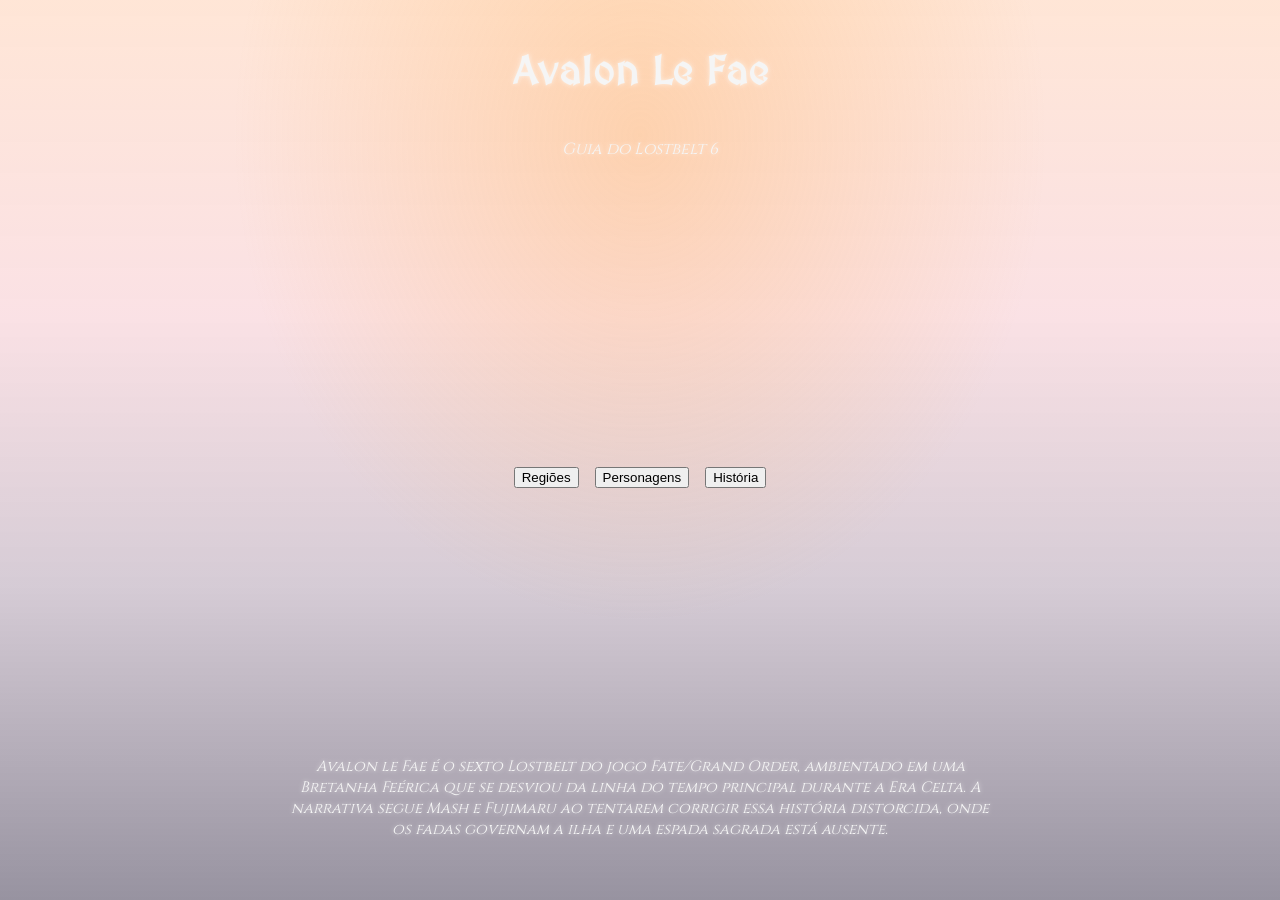
==== lsotblet6/Html/mapa_geral.html @ 4c6b0a63 "adiciona arquivos do projeto corretamente" ====
<!DOCTYPE html>
<html lang="pt-BR">
<head>
    <meta charset="UTF-8">
    <meta name="viewport" content="width=device-width, initial-scale=1.0">
    <title>Avalon Le Fae</title>

    <link rel="preconnect" href="https://fonts.googleapis.com">
    <link rel="preconnect" href="https://fonts.gstatic.com" crossorigin>
    <link href="https://fonts.googleapis.com/css2?family=MedievalSharp&family=Cinzel:wght@400;600&display=swap" rel="stylesheet">

    <link rel="icon" type="image/png" href="symbollb6.png">
    <link rel="stylesheet" href="aparencia.css">

    <style>
        * {
            box-sizing: border-box;
        }

        html, body {
            height: 100%;
        }

        body {
            position: relative;
            background-image: url("albion_waifu2x_art_noise2_waifu2x_art_noise3_scale.png");
            background-size: cover;
            background-position: center;
            background-attachment: fixed;
            background-repeat: no-repeat;
            min-height: 100vh;
            margin: 0;
            font-family: 'Cinzel', serif;
            overflow-x: hidden;
        }

        
        .overlay-entardecer {
            position: fixed;
            inset: 0;
            z-index: 0;
            pointer-events: none;
            background:
                radial-gradient(ellipse at 50% 15%, rgba(255, 176, 90, 0.35) 0%, rgba(255, 176, 90, 0) 45%),
                linear-gradient(to bottom,
                    rgba(255, 140, 70, 0.22) 0%,
                    rgba(230, 90, 110, 0.18) 35%,
                    rgba(90, 50, 90, 0.25) 65%,
                    rgba(25, 15, 45, 0.45) 100%);
            mix-blend-mode: multiply;
            animation: respirarLuz 10s ease-in-out infinite alternate;
        }

        @keyframes respirarLuz {
            0%   { opacity: 0.75; }
            100% { opacity: 1; }
        }

        
        .conteudo {
            position: relative;
            z-index: 1;
            display: flex;
            flex-direction: column;
            min-height: 100vh;
            padding: 20px 0;
        }

        h1, .titulo-medieval {
            font-family: 'MedievalSharp', cursive;
        }

        h1, p, .texto-glow {
            color: #f5f5f5;
            text-shadow:
                0 0 4px rgba(255, 255, 255, 0.5),
                0 0 8px rgba(255, 255, 255, 0.25);
        }

        h1 {
            text-align: center;
            font-size: 2.5rem;
            letter-spacing: 1px;
        }

        .subtitulo {
            text-align: center;
            font-style: italic;
        }

        
        .area-nav {
            flex: 1;
            display: flex;
            align-items: center;
            justify-content: center;
        }

        nav {
            display: flex;
            justify-content: center;
            gap: 16px;
            flex-wrap: wrap;
        }

        main {
            margin-top: auto;
            padding: 0 20px 40px;
        }

        main p {
            font-size: 15px;
            font-style: italic;
            max-width: 700px;
            margin: 0 auto;
            text-align: center;
        }

        
        @keyframes fadeIn {
            from {
                opacity: 0;
                transform: translateY(12px);
            }
            to {
                opacity: 1;
                transform: translateY(0);
            }
        }

        .fade-in {
            opacity: 0;
            animation: fadeIn 1s ease-out forwards;
        }

        .fade-in-1 { animation-delay: 0.1s; }
        .fade-in-2 { animation-delay: 0.4s; }
        .fade-in-3 { animation-delay: 0.7s; }
        .fade-in-3b { animation-delay: 0.9s; }
        .fade-in-3c { animation-delay: 1.1s; }
        .fade-in-4 { animation-delay: 1.4s; }
    </style>
</head>
<body>

    <div class="overlay-entardecer"></div>

    <div class="conteudo">

        <h1 class="fade-in fade-in-1">Avalon Le Fae</h1>

        <p class="subtitulo texto-glow fade-in fade-in-2">Guia do Lostbelt 6</p>

        <div style="text-align: center;">
            <img src="">
        </div>

        <div class="area-nav">
            <nav>
                <a href="regioes.html">
                    <button class="fade-in fade-in-3">
                        <span class="button_top">Regiões</span>
                    </button>
                </a>

                <a href="servos.html">
                    <button class="fade-in fade-in-3b">
                        <span class="button_top">Personagens</span>
                    </button>
                </a>

                <a href="story.html">
                    <button class="fade-in fade-in-3c">
                        <span class="button_top">História</span>
                    </button>
                </a>
            </nav>
        </div>

        <main>
            <p class="fade-in fade-in-4">
                Avalon le Fae é o sexto Lostbelt do jogo Fate/Grand Order,
                ambientado em uma Bretanha Feérica que se desviou da linha do tempo principal durante a Era Celta.
                A narrativa segue Mash e Fujimaru ao tentarem corrigir essa história distorcida,
                onde os fadas governam a ilha e uma espada sagrada está ausente.
            </p>
        </main>

    </div>

</body>
</html>
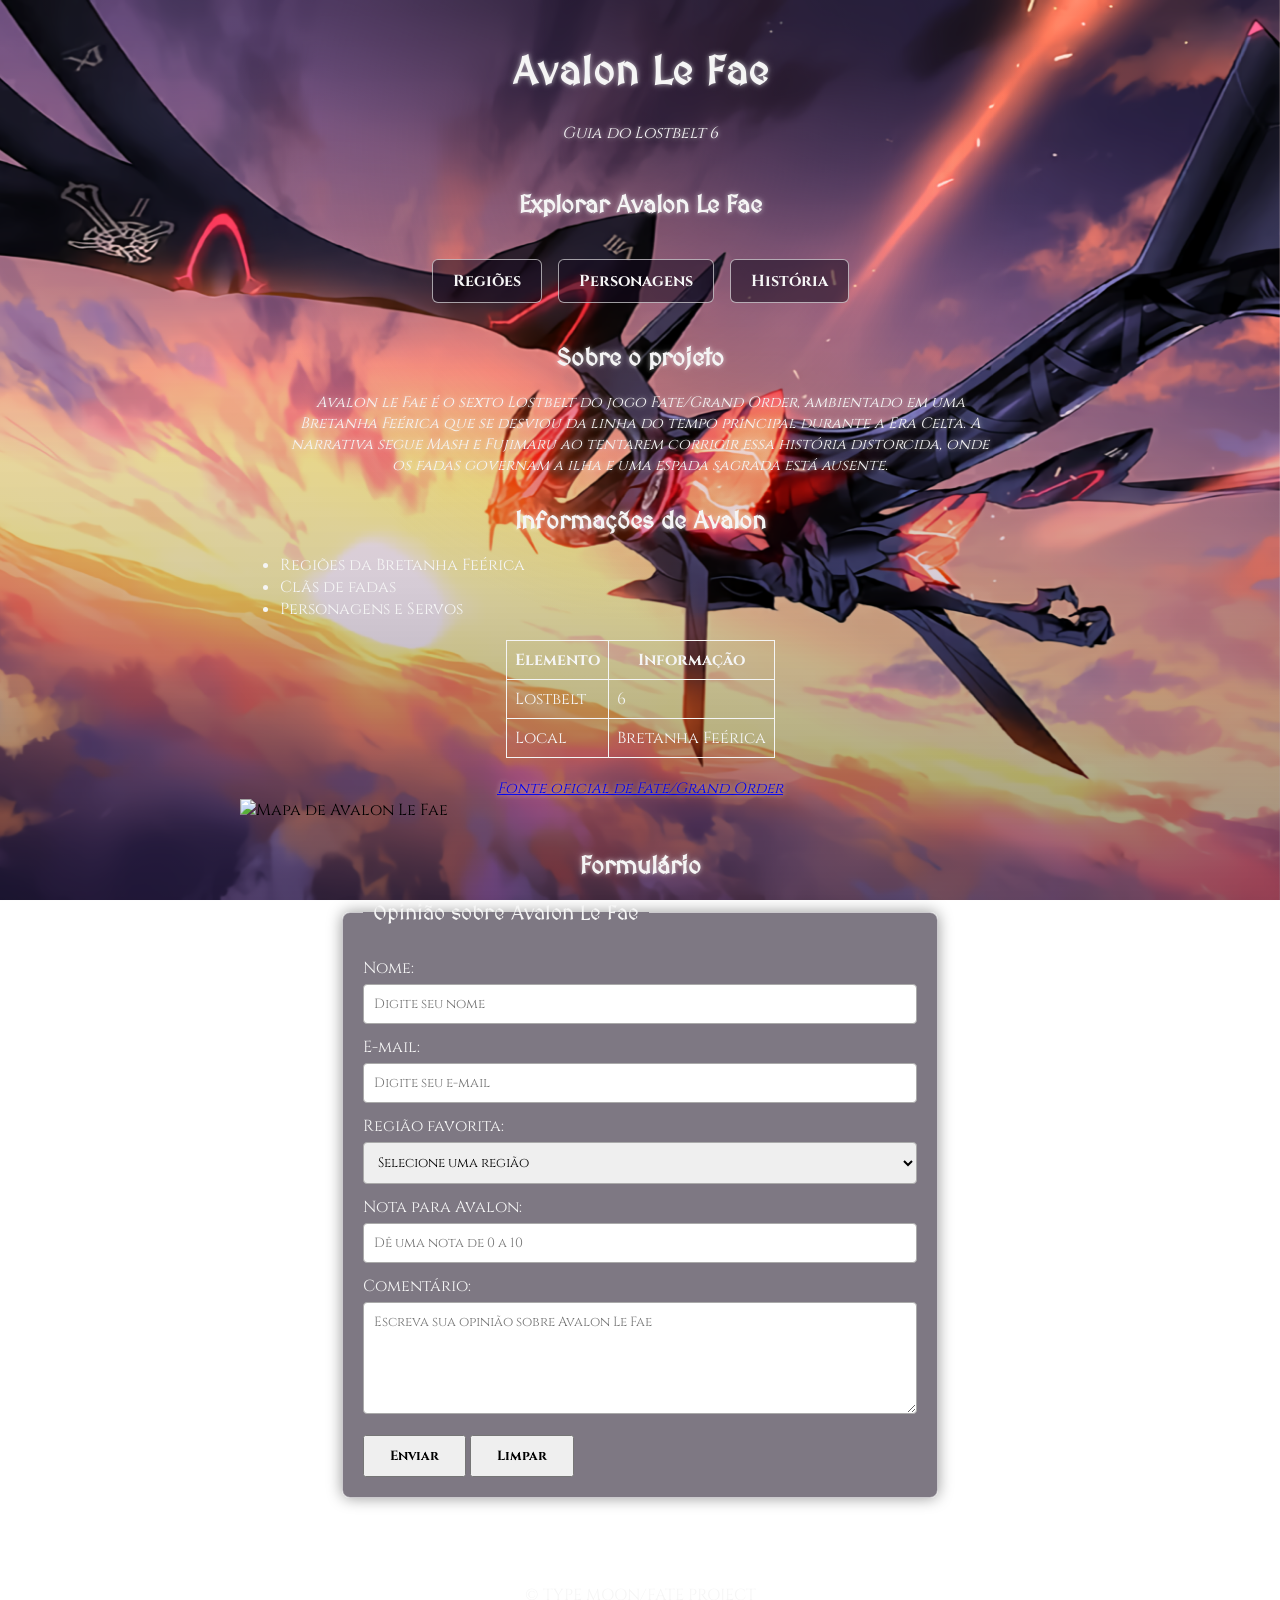
==== commit bff4295c: "aula 3" ====
--- a/lsotblet6/Html/mapa_geral.html
+++ b/lsotblet6/Html/mapa_geral.html
@@ -1,192 +1,164 @@
 <!DOCTYPE html>
 <html lang="pt-BR">
 <head>
-    <meta charset="UTF-8">
-    <meta name="viewport" content="width=device-width, initial-scale=1.0">
-    <title>Avalon Le Fae</title>
+  <meta charset="UTF-8">
+  <meta name="viewport" content="width=device-width, initial-scale=1.0">
+  <title>Avalon Le Fae</title>
 
-    <link rel="preconnect" href="https://fonts.googleapis.com">
-    <link rel="preconnect" href="https://fonts.gstatic.com" crossorigin>
-    <link href="https://fonts.googleapis.com/css2?family=MedievalSharp&family=Cinzel:wght@400;600&display=swap" rel="stylesheet">
+  <link rel="preconnect" href="https://fonts.googleapis.com">
+  <link rel="preconnect" href="https://fonts.gstatic.com" crossorigin>
+  <link href="https://fonts.googleapis.com/css2?family=MedievalSharp&family=Cinzel:wght@400;600&display=swap" rel="stylesheet">
+  <link rel="icon" type="image/png" href="assets/images/symbollb6.png">
+  <link rel="stylesheet" href="css/aparencia.css">
 
-    <link rel="icon" type="image/png" href="symbollb6.png">
-    <link rel="stylesheet" href="aparencia.css">
+  <style>
+    * { box-sizing: border-box; }
+    html, body { height: 100%; }
+    body {
+      position: relative; margin: 0; min-height: 100vh; overflow-x: hidden;
+      font-family: 'Cinzel', serif;
+      background: url(albion_waifu2x_art_noise2_waifu2x_art_noise3_scale.png) center/cover fixed no-repeat;
+    }
+    .overlay-entardecer {
+      position: fixed; inset: 0; z-index: 0; pointer-events: none; mix-blend-mode: multiply;
+      background: radial-gradient(ellipse at 50% 15%, rgba(255,176,90,.35) 0%, rgba(255,176,90,0) 45%),
+                  linear-gradient(to bottom, rgba(255,140,70,.22) 0%, rgba(230,90,110,.18) 35%, rgba(90,50,90,.25) 65%, rgba(25,15,45,.45) 100%);
+      animation: respirarLuz 10s ease-in-out infinite alternate;
+    }
+    @keyframes respirarLuz { 0% { opacity: .75; } 100% { opacity: 1; } }
 
-    <style>
-        * {
-            box-sizing: border-box;
-        }
+    .conteudo { position: relative; z-index: 1; display: flex; flex-direction: column; min-height: 100vh; padding: 20px 0; }
+    h1, .titulo-medieval { font-family: 'MedievalSharp', cursive; }
+    h1, h2, p, .texto-glow { color: #f5f5f5; text-shadow: 0 0 4px rgba(255,255,255,.5), 0 0 8px rgba(255,255,255,.25); }
+    h1 { text-align: center; font-size: 2.5rem; letter-spacing: 1px; }
+    h2 { text-align: center; font-family: 'MedievalSharp', cursive; }
+    .subtitulo { text-align: center; font-style: italic; }
 
-        html, body {
-            height: 100%;
-        }
+    main { margin-top: auto; padding: 0 20px 40px; }
+    main > section > p { font-size: 15px; font-style: italic; max-width: 700px; margin: 0 auto; text-align: center; }
+    section { margin: 30px auto; max-width: 800px; }
 
-        body {
-            position: relative;
-            background-image: url("albion_waifu2x_art_noise2_waifu2x_art_noise3_scale.png");
-            background-size: cover;
-            background-position: center;
-            background-attachment: fixed;
-            background-repeat: no-repeat;
-            min-height: 100vh;
-            margin: 0;
-            font-family: 'Cinzel', serif;
-            overflow-x: hidden;
-        }
+    .area-nav { display: flex; align-items: center; justify-content: center; margin: 40px 0; }
+    nav { display: flex; justify-content: center; gap: 16px; flex-wrap: wrap; }
+    .botao-nav {
+      display: inline-block; padding: 10px 20px; text-decoration: none;
+      color: #f5f5f5; font-family: 'Cinzel', serif; font-weight: bold;
+      border: 1px solid rgba(255,255,255,.6); border-radius: 6px;
+      background: rgba(20,10,30,.55); transition: box-shadow .2s;
+    }
+    .botao-nav:hover, .botao-nav:focus { box-shadow: 0 0 10px rgba(216,164,255,.6); outline: none; }
 
-        
-        .overlay-entardecer {
-            position: fixed;
-            inset: 0;
-            z-index: 0;
-            pointer-events: none;
-            background:
-                radial-gradient(ellipse at 50% 15%, rgba(255, 176, 90, 0.35) 0%, rgba(255, 176, 90, 0) 45%),
-                linear-gradient(to bottom,
-                    rgba(255, 140, 70, 0.22) 0%,
-                    rgba(230, 90, 110, 0.18) 35%,
-                    rgba(90, 50, 90, 0.25) 65%,
-                    rgba(25, 15, 45, 0.45) 100%);
-            mix-blend-mode: multiply;
-            animation: respirarLuz 10s ease-in-out infinite alternate;
-        }
+    ul, table { color: #f5f5f5; }
+    table { border-collapse: collapse; margin: 20px auto; }
+    th, td { border: 1px solid #f5f5f5; padding: 8px; }
 
-        @keyframes respirarLuz {
-            0%   { opacity: 0.75; }
-            100% { opacity: 1; }
-        }
+    form { max-width: 600px; margin: 20px auto; }
+    fieldset { padding: 20px; border: 1px solid rgba(255,255,255,.6); border-radius: 8px; background: rgba(20,10,30,.55); box-shadow: 0 0 15px rgba(0,0,0,.4); }
+    legend { color: #f5f5f5; font-family: 'MedievalSharp', cursive; font-size: 1.3rem; padding: 0 10px; }
+    label { display: block; color: #f5f5f5; margin-top: 12px; }
+    input, select, textarea { width: 100%; padding: 10px; margin-top: 5px; border: 1px solid #aaa; border-radius: 4px; font-family: 'Cinzel', serif; }
+    input:focus, select:focus, textarea:focus { outline: none; border-color: #d8a4ff; box-shadow: 0 0 8px rgba(216,164,255,.5); }
+    .botao-formulario { margin-top: 15px; padding: 10px 25px; cursor: pointer; font-family: 'Cinzel', serif; font-weight: bold; }
 
-        
-        .conteudo {
-            position: relative;
-            z-index: 1;
-            display: flex;
-            flex-direction: column;
-            min-height: 100vh;
-            padding: 20px 0;
-        }
+    footer { text-align: center; }
 
-        h1, .titulo-medieval {
-            font-family: 'MedievalSharp', cursive;
-        }
-
-        h1, p, .texto-glow {
-            color: #f5f5f5;
-            text-shadow:
-                0 0 4px rgba(255, 255, 255, 0.5),
-                0 0 8px rgba(255, 255, 255, 0.25);
-        }
-
-        h1 {
-            text-align: center;
-            font-size: 2.5rem;
-            letter-spacing: 1px;
-        }
-
-        .subtitulo {
-            text-align: center;
-            font-style: italic;
-        }
-
-        
-        .area-nav {
-            flex: 1;
-            display: flex;
-            align-items: center;
-            justify-content: center;
-        }
-
-        nav {
-            display: flex;
-            justify-content: center;
-            gap: 16px;
-            flex-wrap: wrap;
-        }
-
-        main {
-            margin-top: auto;
-            padding: 0 20px 40px;
-        }
-
-        main p {
-            font-size: 15px;
-            font-style: italic;
-            max-width: 700px;
-            margin: 0 auto;
-            text-align: center;
-        }
-
-        
-        @keyframes fadeIn {
-            from {
-                opacity: 0;
-                transform: translateY(12px);
-            }
-            to {
-                opacity: 1;
-                transform: translateY(0);
-            }
-        }
-
-        .fade-in {
-            opacity: 0;
-            animation: fadeIn 1s ease-out forwards;
-        }
-
-        .fade-in-1 { animation-delay: 0.1s; }
-        .fade-in-2 { animation-delay: 0.4s; }
-        .fade-in-3 { animation-delay: 0.7s; }
-        .fade-in-3b { animation-delay: 0.9s; }
-        .fade-in-3c { animation-delay: 1.1s; }
-        .fade-in-4 { animation-delay: 1.4s; }
-    </style>
+    @keyframes fadeIn { from { opacity: 0; transform: translateY(12px); } to { opacity: 1; transform: translateY(0); } }
+    .fade-in { opacity: 0; animation: fadeIn 1s ease-out forwards; }
+    .fade-in-1 { animation-delay: .1s; } .fade-in-2 { animation-delay: .4s; }
+    .fade-in-3 { animation-delay: .7s; } .fade-in-3b { animation-delay: .9s; } .fade-in-3c { animation-delay: 1.1s; }
+    .fade-in-4 { animation-delay: 1.4s; }
+  </style>
 </head>
 <body>
+  <div class="overlay-entardecer"></div>
 
-    <div class="overlay-entardecer"></div>
+  <div class="conteudo">
 
-    <div class="conteudo">
+    <header>
+      <h1 class="fade-in fade-in-1">Avalon Le Fae</h1>
+      <p class="subtitulo texto-glow fade-in fade-in-2">Guia do Lostbelt 6</p>
+    </header>
 
-        <h1 class="fade-in fade-in-1">Avalon Le Fae</h1>
+    <main>
 
-        <p class="subtitulo texto-glow fade-in fade-in-2">Guia do Lostbelt 6</p>
+      <section>
+        <h2>Explorar Avalon Le Fae</h2>
+        <div class="area-nav">
+          <nav>
+            <a class="botao-nav fade-in fade-in-3" href="regioes.html">Regiões</a>
+            <a class="botao-nav fade-in fade-in-3b" href="servos.html">Personagens</a>
+            <a class="botao-nav fade-in fade-in-3c" href="story.html">História</a>
+          </nav>
+        </div>
+      </section>
 
-        <div style="text-align: center;">
-            <img src="">
-        </div>
+      <section>
+        <h2>Sobre o projeto</h2>
+        <p class="fade-in fade-in-4">
+          Avalon le Fae é o sexto Lostbelt do jogo Fate/Grand Order, ambientado em uma Bretanha
+          Feérica que se desviou da linha do tempo principal durante a Era Celta. A narrativa segue
+          Mash e Fujimaru ao tentarem corrigir essa história distorcida, onde os fadas governam a
+          ilha e uma espada sagrada está ausente.
+        </p>
+      </section>
 
-        <div class="area-nav">
-            <nav>
-                <a href="regioes.html">
-                    <button class="fade-in fade-in-3">
-                        <span class="button_top">Regiões</span>
-                    </button>
-                </a>
+      <section>
+        <h2>Informações de Avalon</h2>
+        <ul>
+          <li>Regiões da Bretanha Feérica</li>
+          <li>Clãs de fadas</li>
+          <li>Personagens e Servos</li>
+        </ul>
+        <table>
+          <thead><tr><th>Elemento</th><th>Informação</th></tr></thead>
+          <tbody>
+            <tr><td>Lostbelt</td><td>6</td></tr>
+            <tr><td>Local</td><td>Bretanha Feérica</td></tr>
+          </tbody>
+        </table>
+        <p><a href="https://fate-go.us/" target="_blank" rel="noopener noreferrer">Fonte oficial de Fate/Grand Order</a></p>
+        <img src="assets/images/mapa-avalon.png" alt="Mapa de Avalon Le Fae">
+      </section>
 
-                <a href="servos.html">
-                    <button class="fade-in fade-in-3b">
-                        <span class="button_top">Personagens</span>
-                    </button>
-                </a>
+      <section>
+        <h2>Formulário</h2>
+        <form action="#" method="post">
+          <fieldset>
+            <legend>Opinião sobre Avalon Le Fae</legend>
 
-                <a href="story.html">
-                    <button class="fade-in fade-in-3c">
-                        <span class="button_top">História</span>
-                    </button>
-                </a>
-            </nav>
-        </div>
+            <label for="nome">Nome:</label>
+            <input type="text" id="nome" name="nome" required minlength="2" placeholder="Digite seu nome">
 
-        <main>
-            <p class="fade-in fade-in-4">
-                Avalon le Fae é o sexto Lostbelt do jogo Fate/Grand Order,
-                ambientado em uma Bretanha Feérica que se desviou da linha do tempo principal durante a Era Celta.
-                A narrativa segue Mash e Fujimaru ao tentarem corrigir essa história distorcida,
-                onde os fadas governam a ilha e uma espada sagrada está ausente.
-            </p>
-        </main>
+            <label for="email">E-mail:</label>
+            <input type="email" id="email" name="email" required placeholder="Digite seu e-mail">
 
-    </div>
+            <label for="regiao">Região favorita:</label>
+            <select id="regiao" name="regiao" required>
+              <option value="">Selecione uma região</option>
+              <option value="salisbury">Salisbury</option>
+              <option value="londinium">Londinium</option>
+              <option value="orkney">Orkney</option>
+              <option value="cornwall">Cornwall</option>
+            </select>
 
+            <label for="nota">Nota para Avalon:</label>
+            <input type="number" id="nota" name="nota" min="0" max="10" required placeholder="Dê uma nota de 0 a 10">
+
+            <label for="comentario">Comentário:</label>
+            <textarea id="comentario" name="comentario" rows="5" placeholder="Escreva sua opinião sobre Avalon Le Fae"></textarea>
+
+            <button class="botao-formulario" type="submit">Enviar</button>
+            <button class="botao-formulario" type="reset">Limpar</button>
+          </fieldset>
+        </form>
+      </section>
+
+    </main>
+
+    <footer>
+      <p>© TYPE MOON/FATE PROJECT</p>
+    </footer>
+
+  </div>
 </body>
 </html>
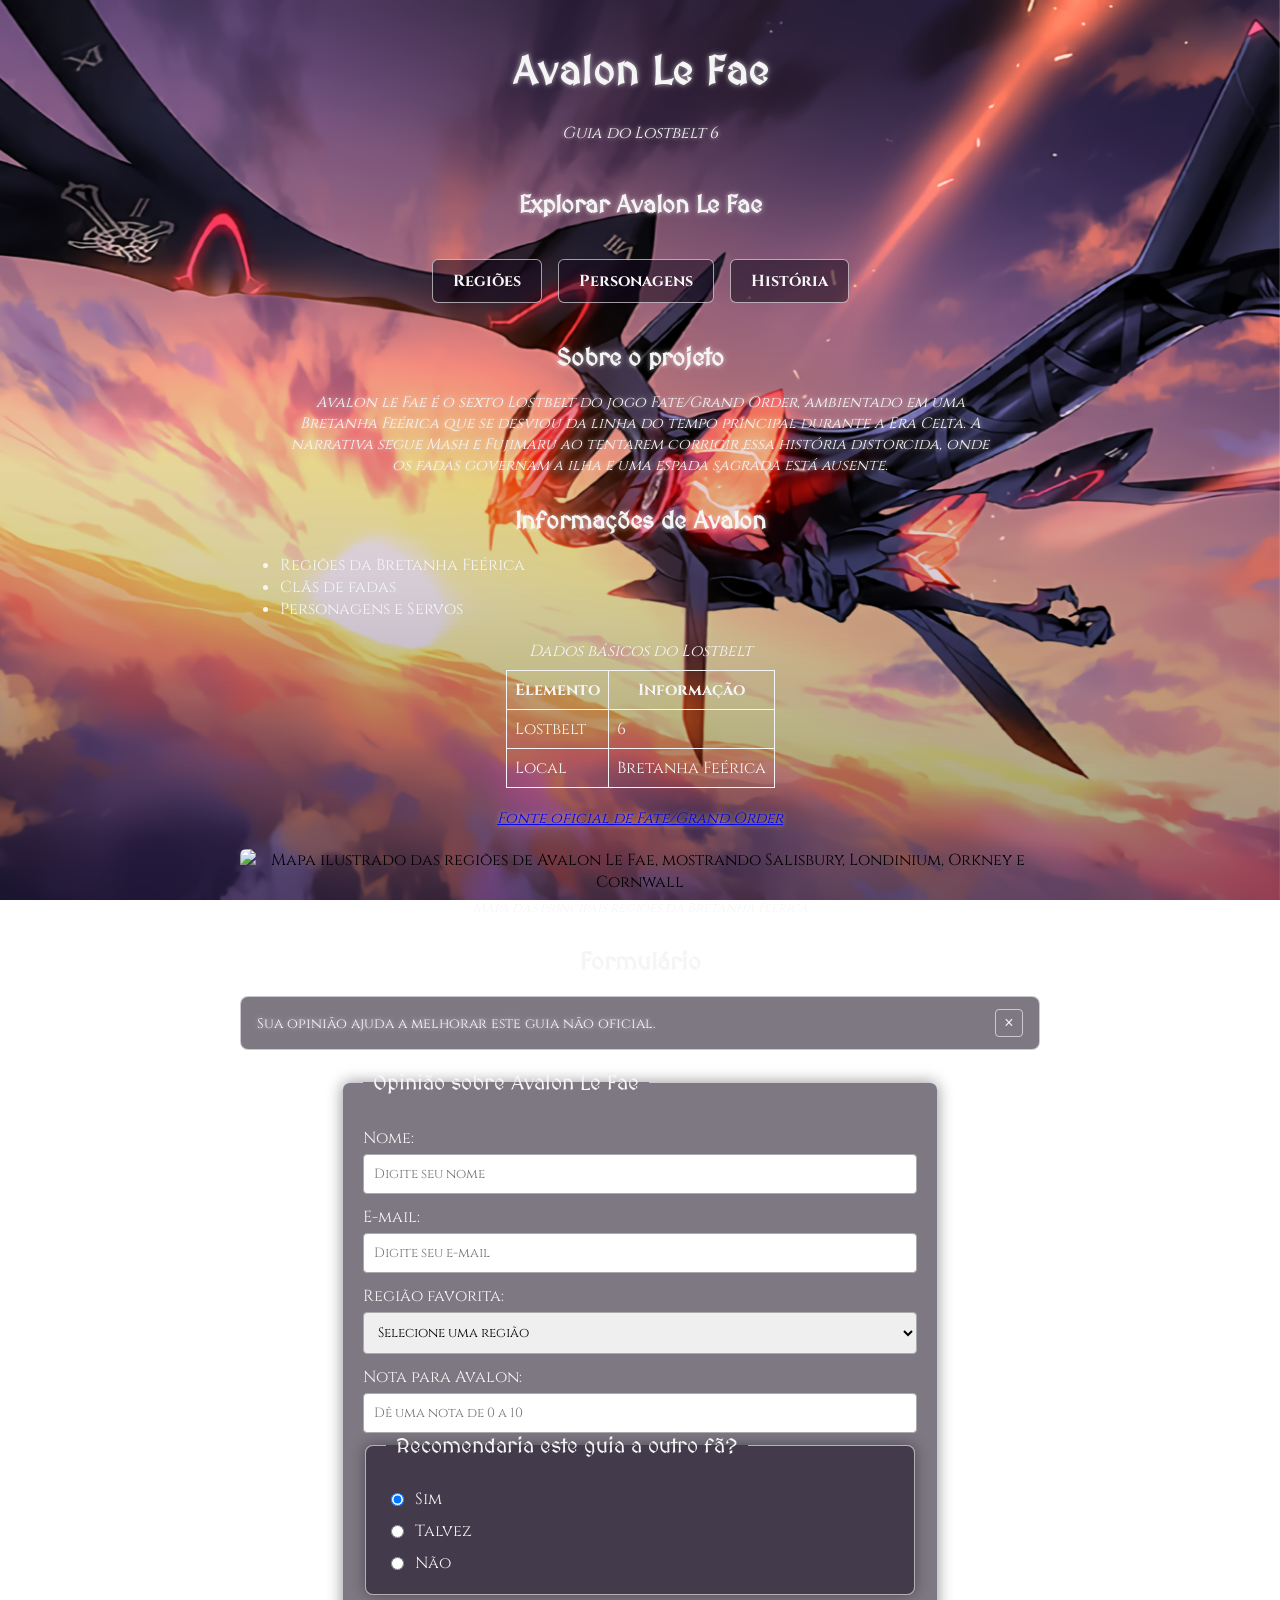
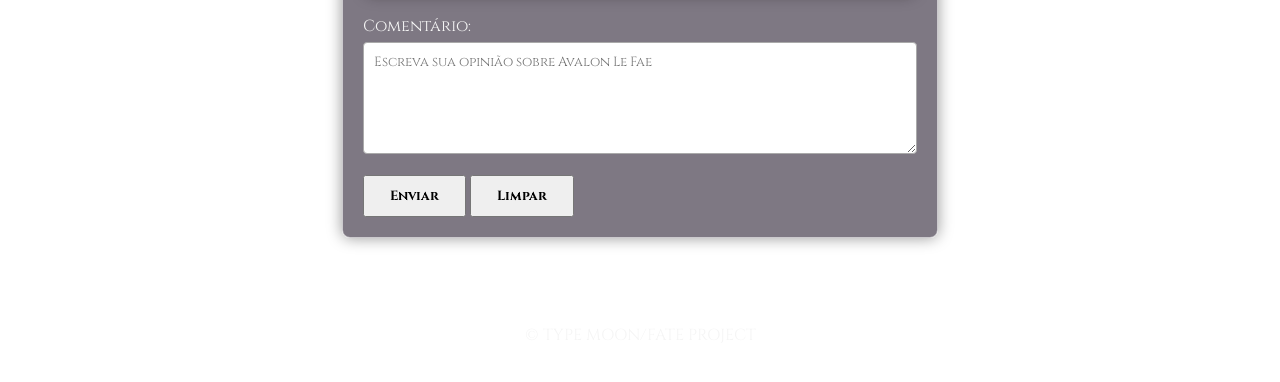
==== commit 1596a81a: "simplificar" ====
--- a/lsotblet6/Html/mapa_geral.html
+++ b/lsotblet6/Html/mapa_geral.html
@@ -8,8 +8,7 @@
   <link rel="preconnect" href="https://fonts.googleapis.com">
   <link rel="preconnect" href="https://fonts.gstatic.com" crossorigin>
   <link href="https://fonts.googleapis.com/css2?family=MedievalSharp&family=Cinzel:wght@400;600&display=swap" rel="stylesheet">
-  <link rel="icon" type="image/png" href="assets/images/symbollb6.png">
-  <link rel="stylesheet" href="css/aparencia.css">
+  <link rel="icon" type="image/png" href="symbollb6.png">
 
   <style>
     * { box-sizing: border-box; }
@@ -46,19 +45,40 @@
       border: 1px solid rgba(255,255,255,.6); border-radius: 6px;
       background: rgba(20,10,30,.55); transition: box-shadow .2s;
     }
-    .botao-nav:hover, .botao-nav:focus { box-shadow: 0 0 10px rgba(216,164,255,.6); outline: none; }
+    .botao-nav:hover, .botao-nav:focus-visible { box-shadow: 0 0 10px rgba(216,164,255,.6); outline: 2px solid #d8a4ff; outline-offset: 2px; }
 
     ul, table { color: #f5f5f5; }
     table { border-collapse: collapse; margin: 20px auto; }
     th, td { border: 1px solid #f5f5f5; padding: 8px; }
+    caption { color: #f5f5f5; font-style: italic; margin-bottom: 8px; }
+
+    figure { text-align: center; margin: 20px auto; }
+    figcaption { color: #f5f5f5; font-size: 13px; font-style: italic; margin-top: 6px; }
+    img { max-width: 100%; height: auto; border-radius: 6px; }
 
     form { max-width: 600px; margin: 20px auto; }
-    fieldset { padding: 20px; border: 1px solid rgba(255,255,255,.6); border-radius: 8px; background: rgba(20,10,30,.55); box-shadow: 0 0 15px rgba(0,0,0,.4); }
+    fieldset { padding: 20px; border: 1px solid rgba(255,255,255,.6); border-radius: 8px; background: rgba(20,10,30,.55); box-shadow: 0 0 15px rgba(0,0,0,.4); margin-bottom: 20px; }
     legend { color: #f5f5f5; font-family: 'MedievalSharp', cursive; font-size: 1.3rem; padding: 0 10px; }
     label { display: block; color: #f5f5f5; margin-top: 12px; }
     input, select, textarea { width: 100%; padding: 10px; margin-top: 5px; border: 1px solid #aaa; border-radius: 4px; font-family: 'Cinzel', serif; }
-    input:focus, select:focus, textarea:focus { outline: none; border-color: #d8a4ff; box-shadow: 0 0 8px rgba(216,164,255,.5); }
+    input:focus-visible, select:focus-visible, textarea:focus-visible { outline: none; border-color: #d8a4ff; box-shadow: 0 0 8px rgba(216,164,255,.5); }
+    .campo-radio { display: flex; align-items: center; gap: 8px; margin-top: 10px; }
+    .campo-radio label { display: inline; margin: 0; }
+    .campo-radio input { width: auto; margin-top: 0; }
     .botao-formulario { margin-top: 15px; padding: 10px 25px; cursor: pointer; font-family: 'Cinzel', serif; font-weight: bold; }
+
+    .aviso {
+      display: flex; align-items: center; justify-content: space-between; gap: 12px;
+      padding: 12px 16px; border: 1px solid rgba(255,255,255,.6); border-radius: 8px;
+      background: rgba(20,10,30,.55); margin-bottom: 20px;
+    }
+    .aviso p { margin: 0; text-align: left; font-size: 14px; }
+    .botao-fechar {
+      background: transparent; border: 1px solid rgba(255,255,255,.6); color: #f5f5f5;
+      border-radius: 4px; width: 28px; height: 28px; cursor: pointer; font-size: 16px; line-height: 1;
+    }
+    .botao-fechar:hover, .botao-fechar:focus-visible { box-shadow: 0 0 8px rgba(216,164,255,.6); }
+    .oculto { display: none; }
 
     footer { text-align: center; }
 
@@ -67,6 +87,10 @@
     .fade-in-1 { animation-delay: .1s; } .fade-in-2 { animation-delay: .4s; }
     .fade-in-3 { animation-delay: .7s; } .fade-in-3b { animation-delay: .9s; } .fade-in-3c { animation-delay: 1.1s; }
     .fade-in-4 { animation-delay: 1.4s; }
+
+    @media (prefers-reduced-motion: reduce) {
+      .overlay-entardecer, .fade-in { animation: none; opacity: 1; }
+    }
   </style>
 </head>
 <body>
@@ -81,10 +105,10 @@
 
     <main>
 
-      <section>
-        <h2>Explorar Avalon Le Fae</h2>
+      <section aria-labelledby="titulo-explorar">
+        <h2 id="titulo-explorar">Explorar Avalon Le Fae</h2>
         <div class="area-nav">
-          <nav>
+          <nav aria-label="Navegação principal">
             <a class="botao-nav fade-in fade-in-3" href="regioes.html">Regiões</a>
             <a class="botao-nav fade-in fade-in-3b" href="servos.html">Personagens</a>
             <a class="botao-nav fade-in fade-in-3c" href="story.html">História</a>
@@ -92,8 +116,8 @@
         </div>
       </section>
 
-      <section>
-        <h2>Sobre o projeto</h2>
+      <section aria-labelledby="titulo-sobre">
+        <h2 id="titulo-sobre">Sobre o projeto</h2>
         <p class="fade-in fade-in-4">
           Avalon le Fae é o sexto Lostbelt do jogo Fate/Grand Order, ambientado em uma Bretanha
           Feérica que se desviou da linha do tempo principal durante a Era Celta. A narrativa segue
@@ -102,26 +126,40 @@
         </p>
       </section>
 
-      <section>
-        <h2>Informações de Avalon</h2>
+      <section aria-labelledby="titulo-info">
+        <h2 id="titulo-info">Informações de Avalon</h2>
         <ul>
           <li>Regiões da Bretanha Feérica</li>
           <li>Clãs de fadas</li>
           <li>Personagens e Servos</li>
         </ul>
         <table>
-          <thead><tr><th>Elemento</th><th>Informação</th></tr></thead>
+          <caption>Dados básicos do Lostbelt</caption>
+          <thead>
+            <tr><th scope="col">Elemento</th><th scope="col">Informação</th></tr>
+          </thead>
           <tbody>
             <tr><td>Lostbelt</td><td>6</td></tr>
             <tr><td>Local</td><td>Bretanha Feérica</td></tr>
           </tbody>
         </table>
-        <p><a href="https://fate-go.us/" target="_blank" rel="noopener noreferrer">Fonte oficial de Fate/Grand Order</a></p>
-        <img src="assets/images/mapa-avalon.png" alt="Mapa de Avalon Le Fae">
-      </section>
-
-      <section>
-        <h2>Formulário</h2>
+        <p>
+          <a href="https://fate-go.us/" target="_blank" rel="noopener noreferrer">Fonte oficial de Fate/Grand Order</a>
+        </p>
+        <figure>
+          <img src="assets/images/mapa-avalon.png" alt="Mapa ilustrado das regiões de Avalon Le Fae, mostrando Salisbury, Londinium, Orkney e Cornwall">
+          <figcaption>Mapa das principais regiões da Bretanha Feérica</figcaption>
+        </figure>
+      </section>
+
+      <section aria-labelledby="titulo-formulario">
+        <h2 id="titulo-formulario">Formulário</h2>
+
+        <div class="aviso" id="aviso-formulario">
+          <p>Sua opinião ajuda a melhorar este guia não oficial.</p>
+          <button type="button" class="botao-fechar" aria-label="Fechar aviso" onclick="document.getElementById('aviso-formulario').classList.add('oculto')">×</button>
+        </div>
+
         <form action="#" method="post">
           <fieldset>
             <legend>Opinião sobre Avalon Le Fae</legend>
@@ -139,10 +177,27 @@
               <option value="londinium">Londinium</option>
               <option value="orkney">Orkney</option>
               <option value="cornwall">Cornwall</option>
+              <option value="norwich">Norwich</option>
             </select>
 
             <label for="nota">Nota para Avalon:</label>
             <input type="number" id="nota" name="nota" min="0" max="10" required placeholder="Dê uma nota de 0 a 10">
+
+            <fieldset>
+              <legend>Recomendaria este guia a outro fã?</legend>
+              <div class="campo-radio">
+                <input type="radio" id="recomenda-sim" name="recomendacao" value="sim" checked>
+                <label for="recomenda-sim">Sim</label>
+              </div>
+              <div class="campo-radio">
+                <input type="radio" id="recomenda-talvez" name="recomendacao" value="talvez">
+                <label for="recomenda-talvez">Talvez</label>
+              </div>
+              <div class="campo-radio">
+                <input type="radio" id="recomenda-nao" name="recomendacao" value="nao">
+                <label for="recomenda-nao">Não</label>
+              </div>
+            </fieldset>
 
             <label for="comentario">Comentário:</label>
             <textarea id="comentario" name="comentario" rows="5" placeholder="Escreva sua opinião sobre Avalon Le Fae"></textarea>
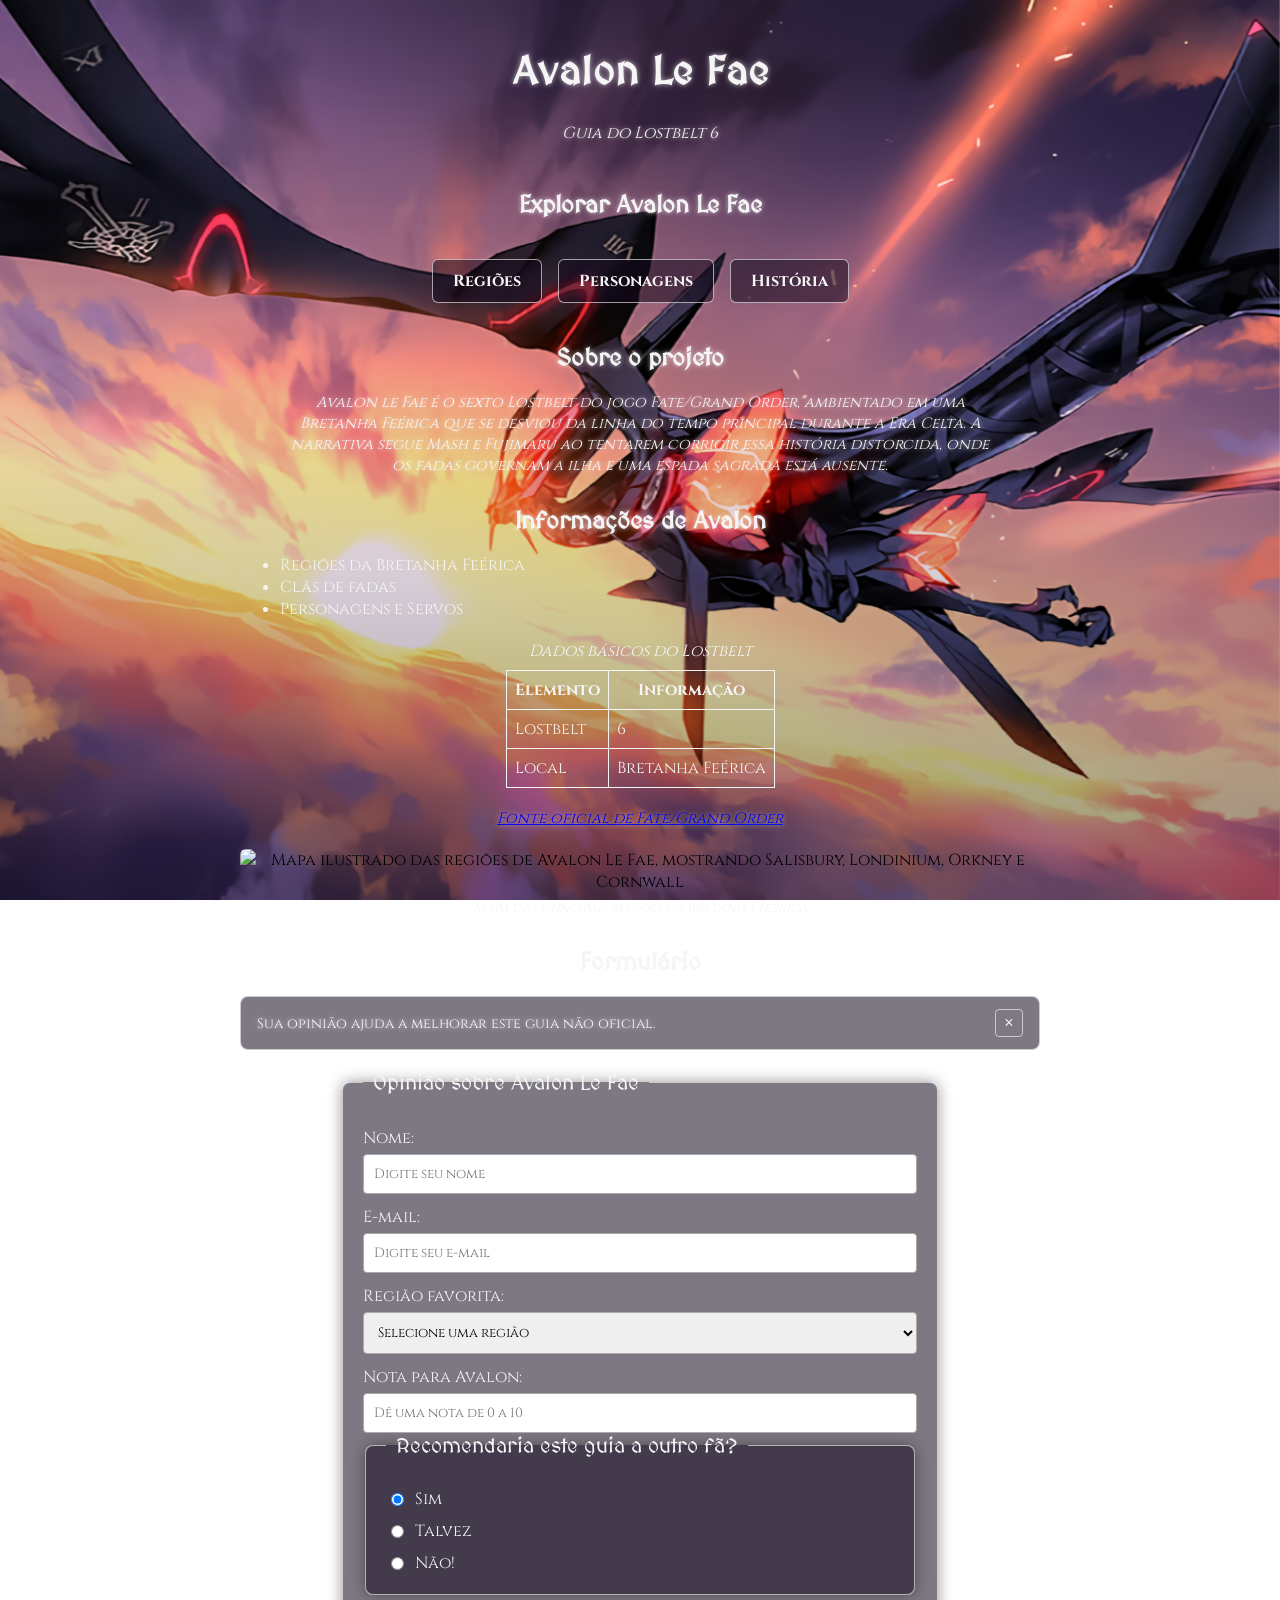
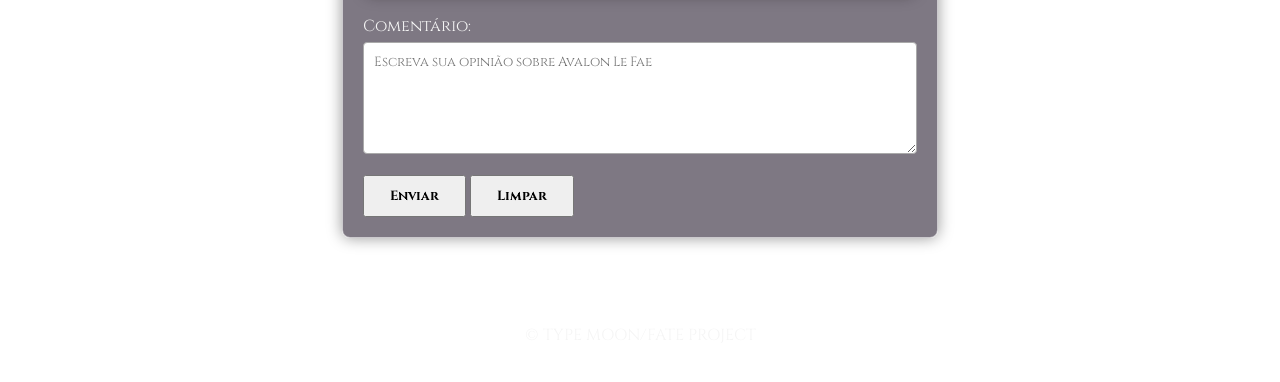
==== commit 8fe16660: "atua" ====
--- a/lsotblet6/Html/mapa_geral.html
+++ b/lsotblet6/Html/mapa_geral.html
@@ -195,7 +195,7 @@
               </div>
               <div class="campo-radio">
                 <input type="radio" id="recomenda-nao" name="recomendacao" value="nao">
-                <label for="recomenda-nao">Não</label>
+                <label for="recomenda-nao">Não!</label>
               </div>
             </fieldset>
 
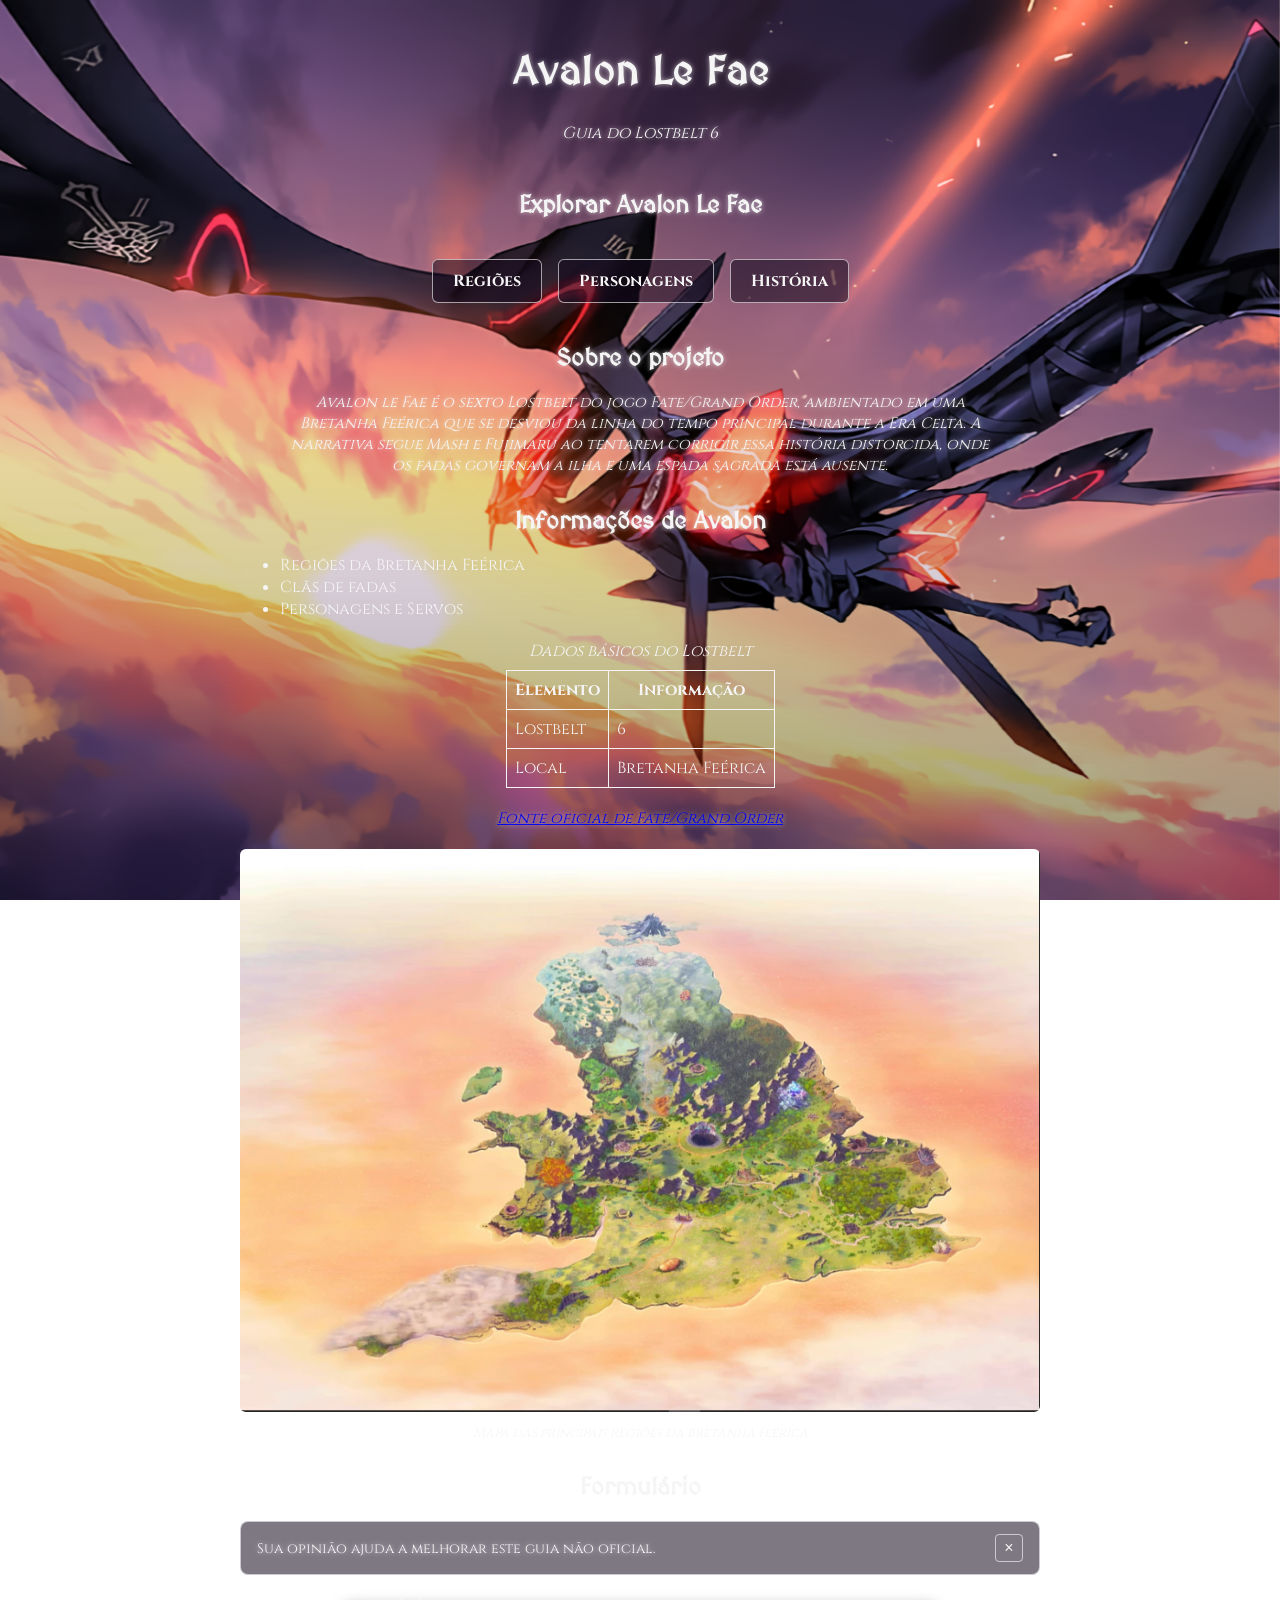
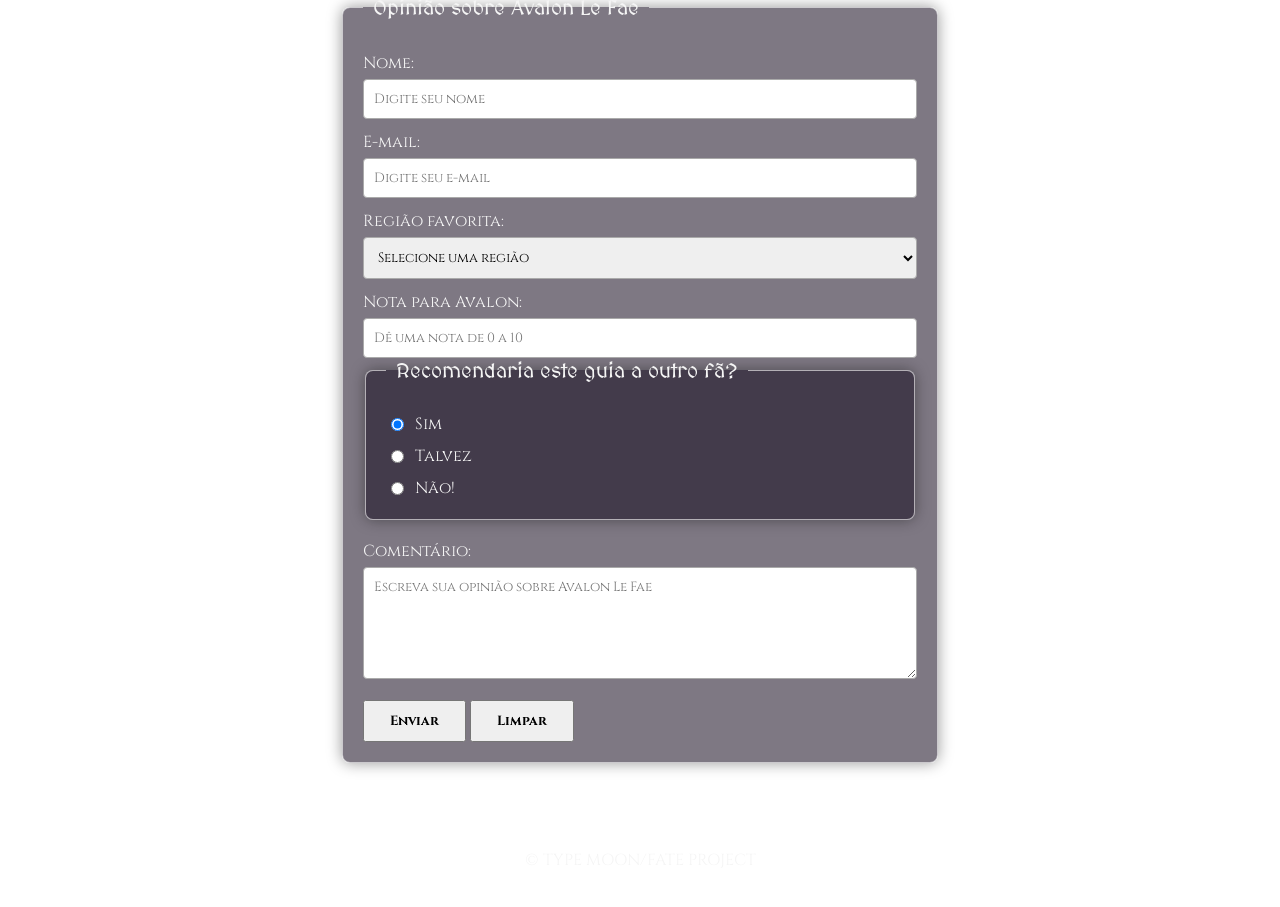
==== commit 0ee4921a: "mapa adicionado" ====
--- a/lsotblet6/Html/mapa_geral.html
+++ b/lsotblet6/Html/mapa_geral.html
@@ -147,7 +147,7 @@
           <a href="https://fate-go.us/" target="_blank" rel="noopener noreferrer">Fonte oficial de Fate/Grand Order</a>
         </p>
         <figure>
-          <img src="assets/images/mapa-avalon.png" alt="Mapa ilustrado das regiões de Avalon Le Fae, mostrando Salisbury, Londinium, Orkney e Cornwall">
+          <img src="mapa_lostbelt.png" alt="Mapa ilustrado das regiões de Avalon Le Fae, mostrando Salisbury, Londinium, Orkney e Cornwall">
           <figcaption>Mapa das principais regiões da Bretanha Feérica</figcaption>
         </figure>
       </section>
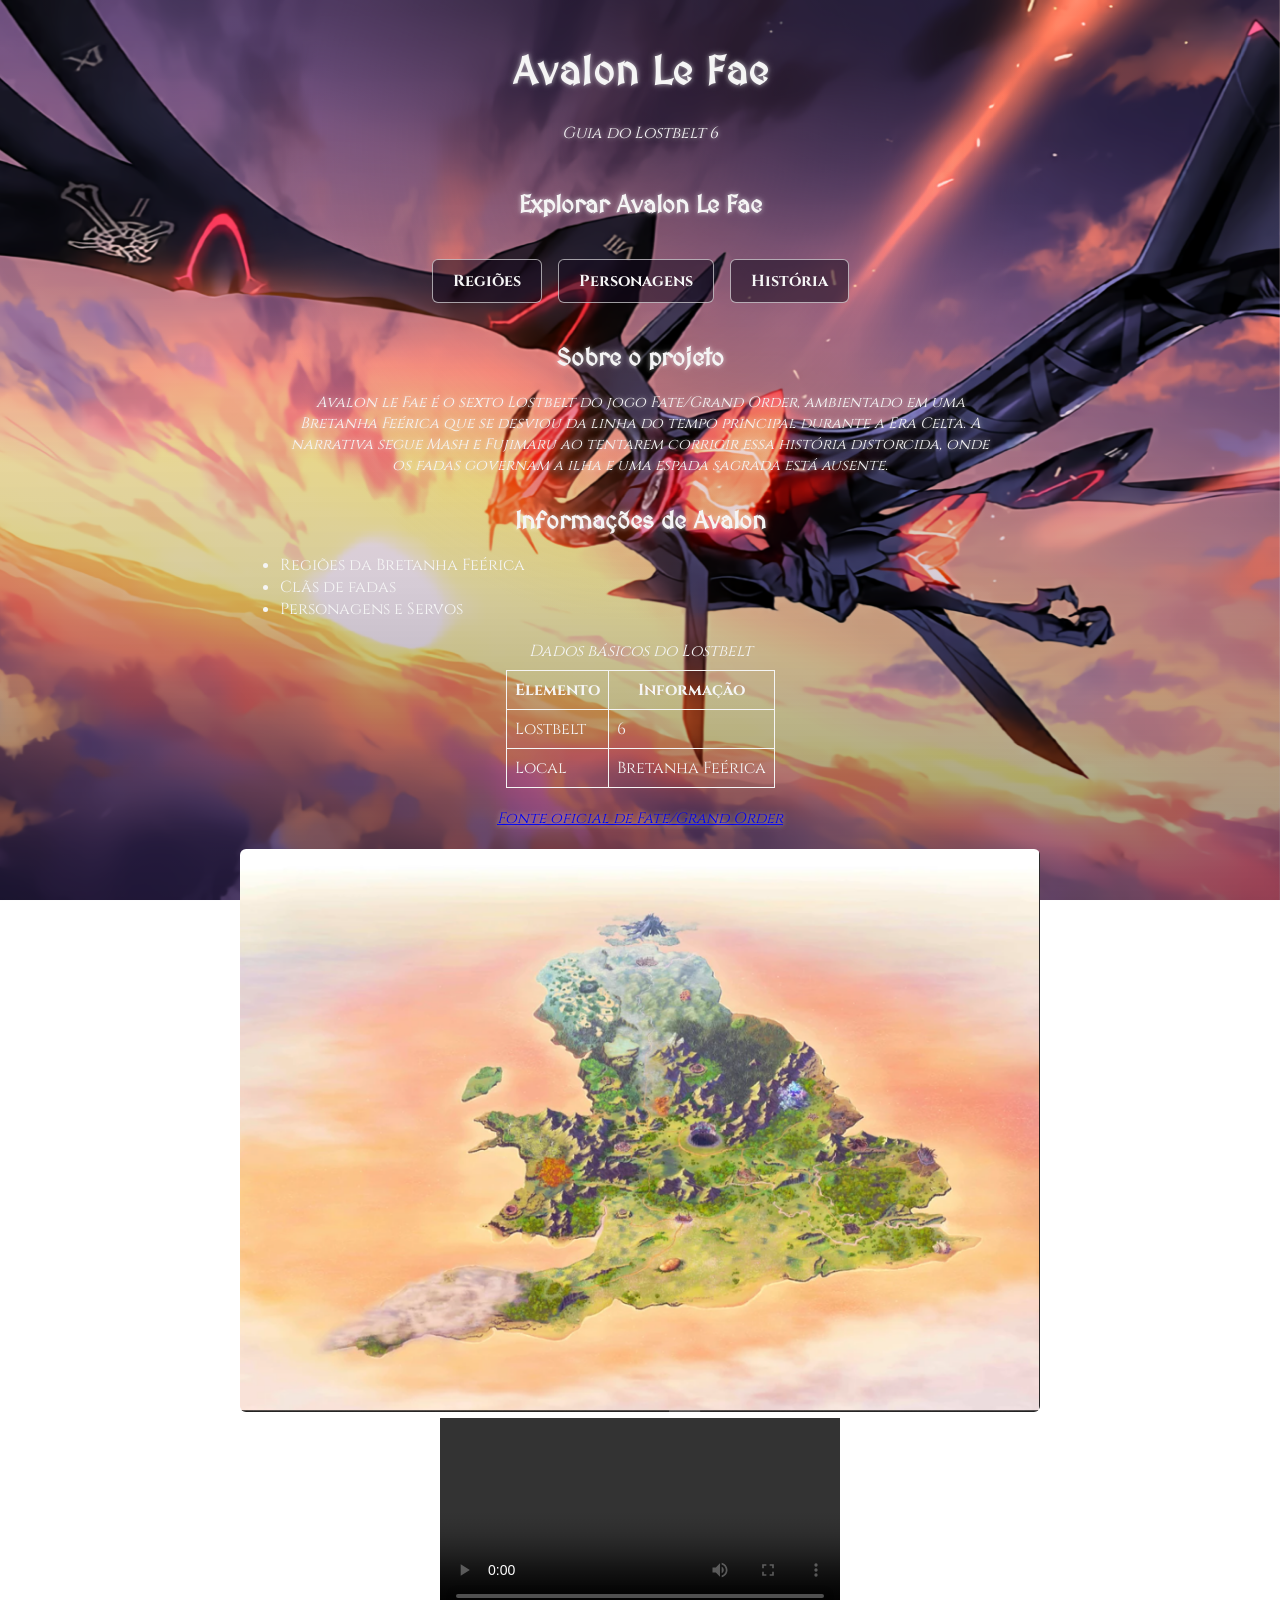
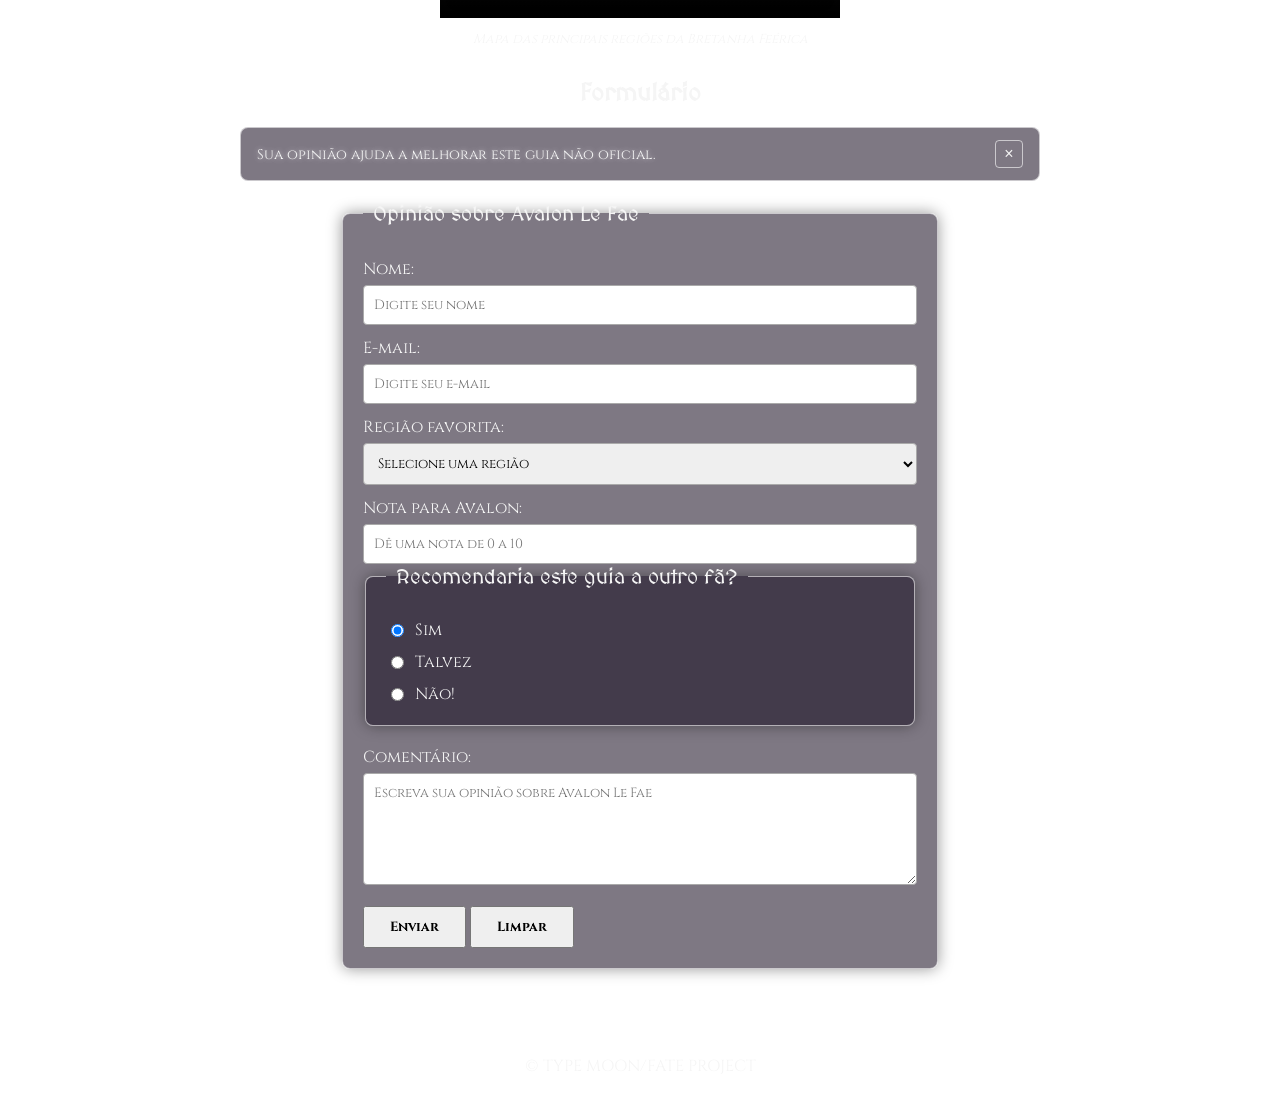
==== commit c224f014: "video adicionado" ====
--- a/lsotblet6/Html/mapa_geral.html
+++ b/lsotblet6/Html/mapa_geral.html
@@ -148,6 +148,9 @@
         </p>
         <figure>
           <img src="mapa_lostbelt.png" alt="Mapa ilustrado das regiões de Avalon Le Fae, mostrando Salisbury, Londinium, Orkney e Cornwall">
+          <video controls width="400">
+            <source src="videoplayback.mp4" type="video/mp4">
+          </video>
           <figcaption>Mapa das principais regiões da Bretanha Feérica</figcaption>
         </figure>
       </section>
